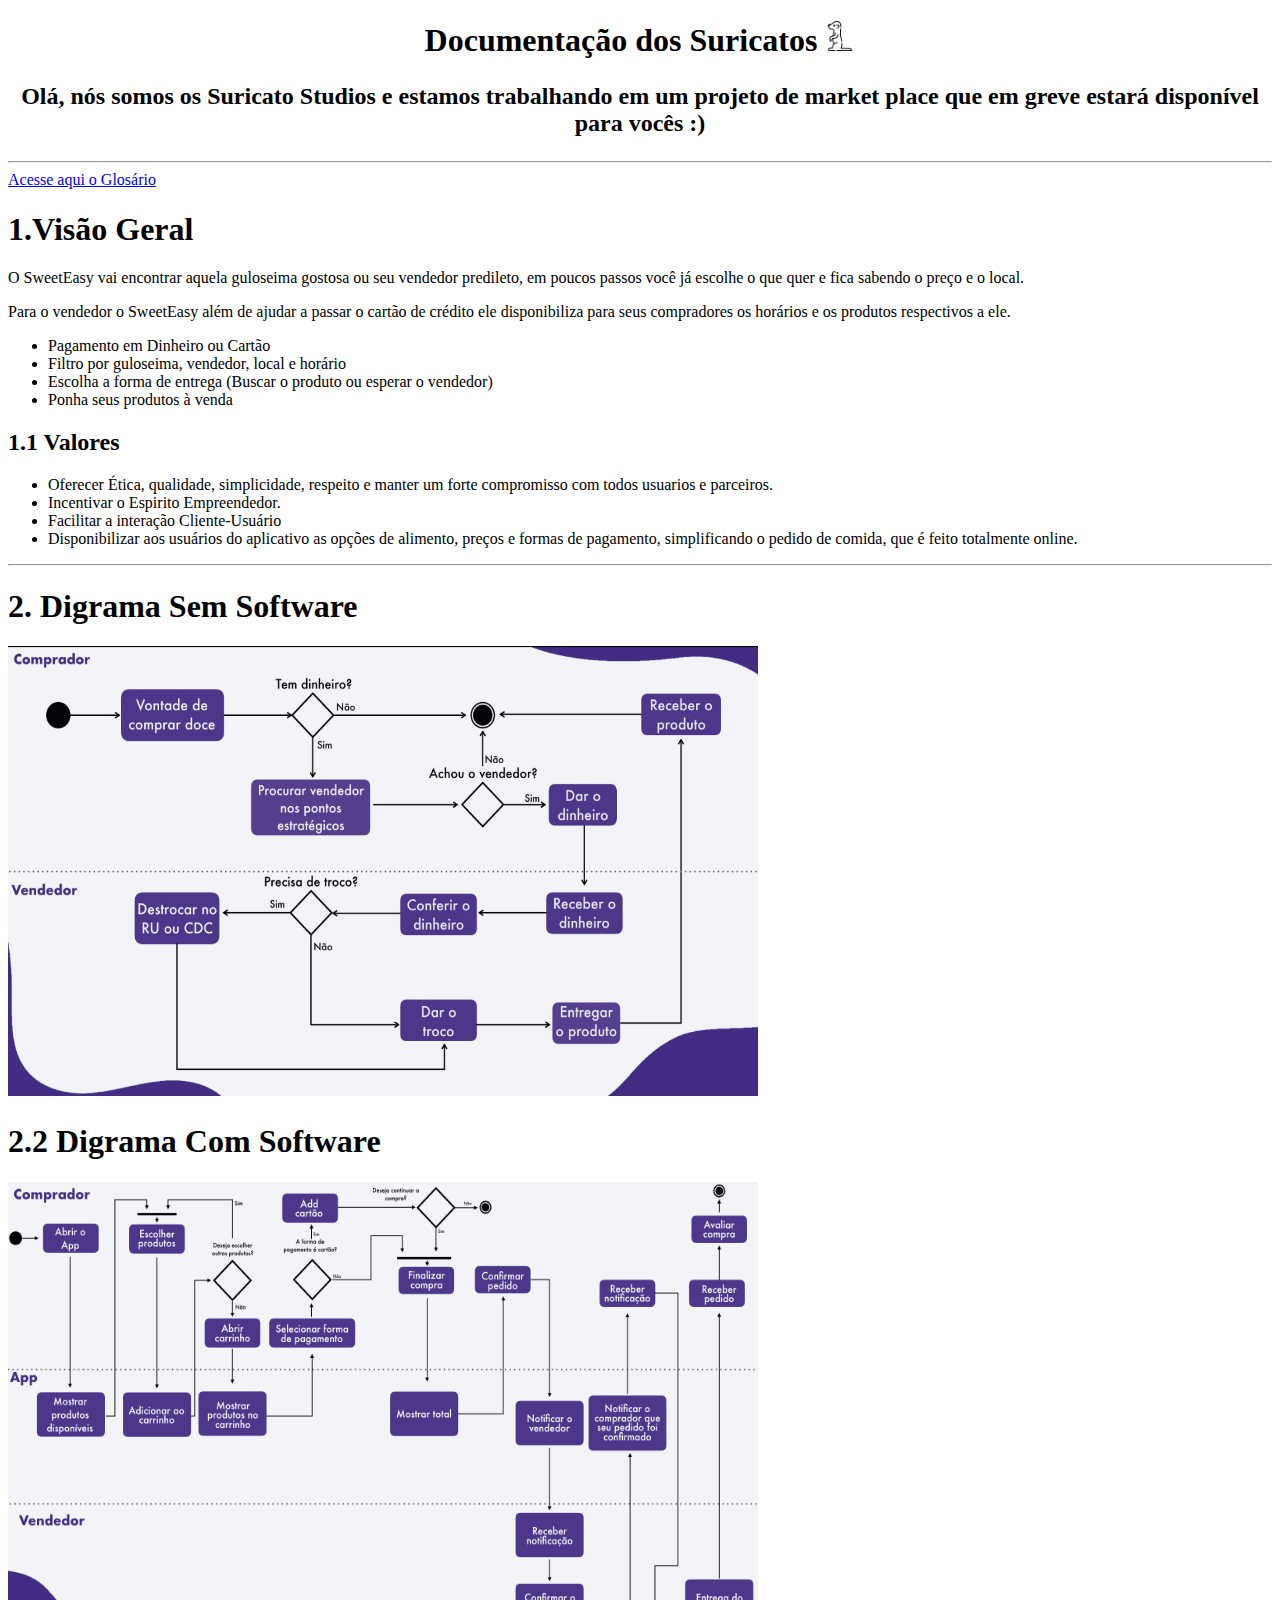
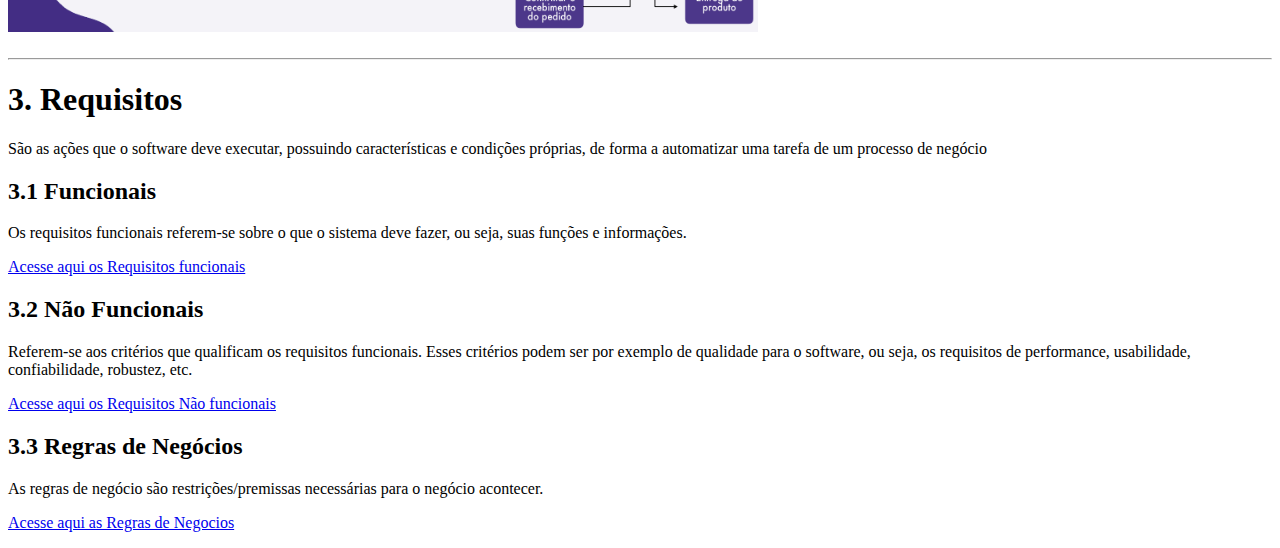
==== documentacao.html @ 5574d0fa "changed text documentacao.html" ====
<!DOCTYPE html>
<html>
<head>
<meta charset="utf-8" />
<title>Documentação</title>
</head>
<body>
	<h1 align="center"> Documentação dos Suricatos
        <img src="images\agr.png" width="30" height="30">
    </h1>
    
    <h2 align="center">
        <p > Olá, nós somos os Suricato Studios e estamos trabalhando em um projeto de market place que em greve estará disponível para vocês :)</p>
    </h2>
    
	<hr>
	<a href="Glosario.html">Acesse aqui o Glosário</a>
	<h1> 1.Visão Geral</h1>
	<p>
	O SweetEasy vai encontrar aquela guloseima gostosa ou seu vendedor predileto, em poucos passos você já escolhe o que quer e fica sabendo o preço e o local.</p>

	<p>Para o vendedor o SweetEasy além de ajudar a passar o cartão de crédito ele  disponibiliza para seus compradores os horários e os produtos respectivos a ele.</p>
	<ul>
		<li>Pagamento em Dinheiro ou Cartão</li>
		<li>Filtro por guloseima, vendedor, local e horário</li>
		<li>Escolha a forma de entrega (Buscar o produto ou esperar o vendedor)</li>
		<li>Ponha seus produtos à venda</li>
	</ul>
	<h2> 1.1 Valores</h2>
	<ul>
		<li>Oferecer Ética, qualidade, simplicidade, respeito e manter um forte compromisso com todos usuarios e parceiros.
		</li>
		<li>Incentivar o Espirito Empreendedor.</li>
		<li>Facilitar a interação Cliente-Usuário</li>

		<li>Disponibilizar aos usuários do aplicativo as opções de alimento, preços e formas de pagamento, simplificando o pedido de comida, que é feito totalmente online.
		</li>

	</ul>
	<hr>
	<h1> 2. Digrama Sem Software</h1>
    <h2 >
        <img src="images\diagrama1.jpeg" width="750" height="450">
    </h2>
	
	<h1> 2.2 Digrama Com Software</h1>
    
    <h2>
        <img src="images\diagrama2.jpeg" width="750" height="450">
    </h2>
	

	<hr>
	<h1> 3. Requisitos</h1>

	<h7>  São as ações que o software deve executar, possuindo características e condições próprias, de forma a automatizar uma tarefa de um processo de negócio </h7>

	<h2>3.1 Funcionais</h2>
	<h7> Os requisitos funcionais referem-se sobre o que o sistema deve fazer, ou seja, suas funções e informações. </h7>
	<p>

	<a href="funcionais.html"> Acesse aqui os Requisitos funcionais</a>


	<h2>3.2 Não Funcionais</h2>
	<h7> Referem-se aos critérios que qualificam os requisitos funcionais. Esses critérios podem ser por exemplo de qualidade para o software, ou seja, os requisitos de performance, usabilidade, confiabilidade, robustez, etc. </h7>
	<p>

	<a href="nãofuncionais.html"> Acesse aqui os Requisitos Não funcionais</a>

	<h2> 3.3 Regras de Negócios</h2>

	<h7>As regras de negócio são restrições/premissas necessárias para o negócio acontecer.</h7>
	<p>
	<a href="regrasdenegocios.html"> Acesse aqui as Regras de Negocios</a>



</body>
</html>
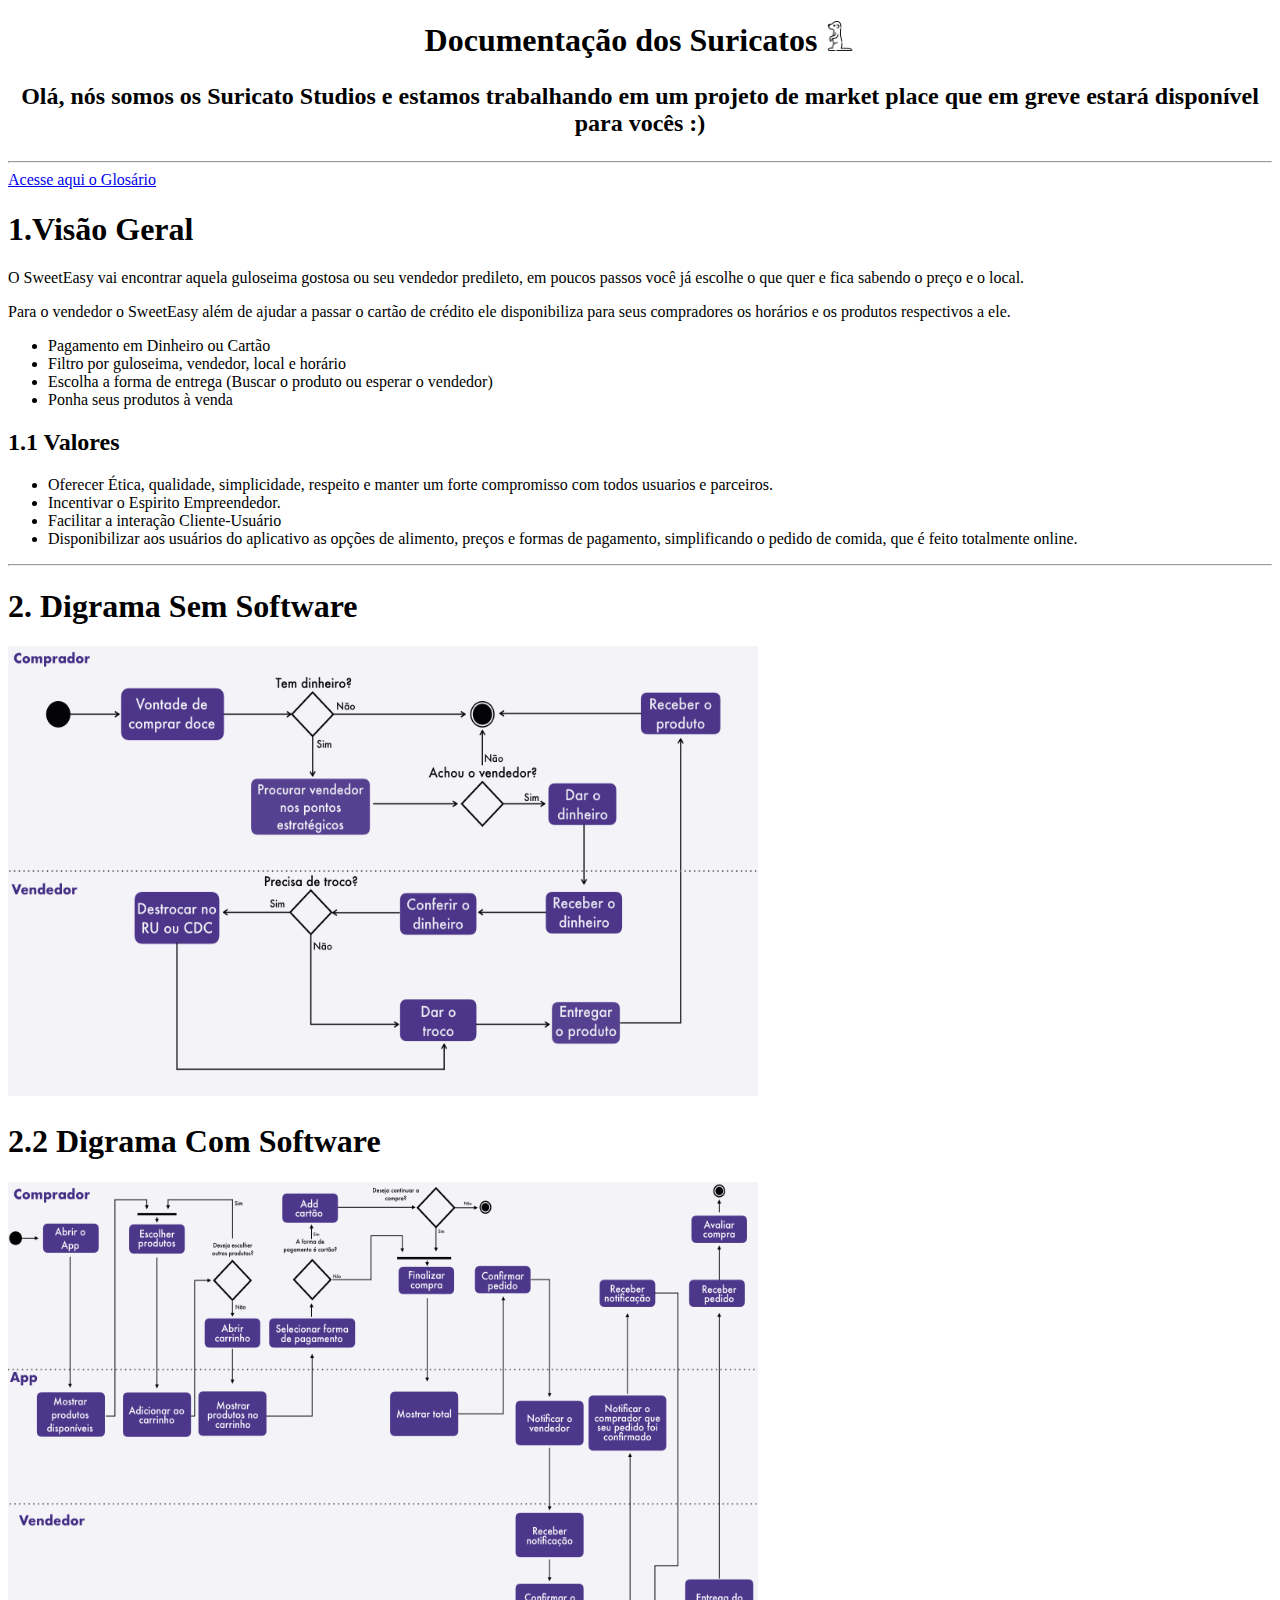
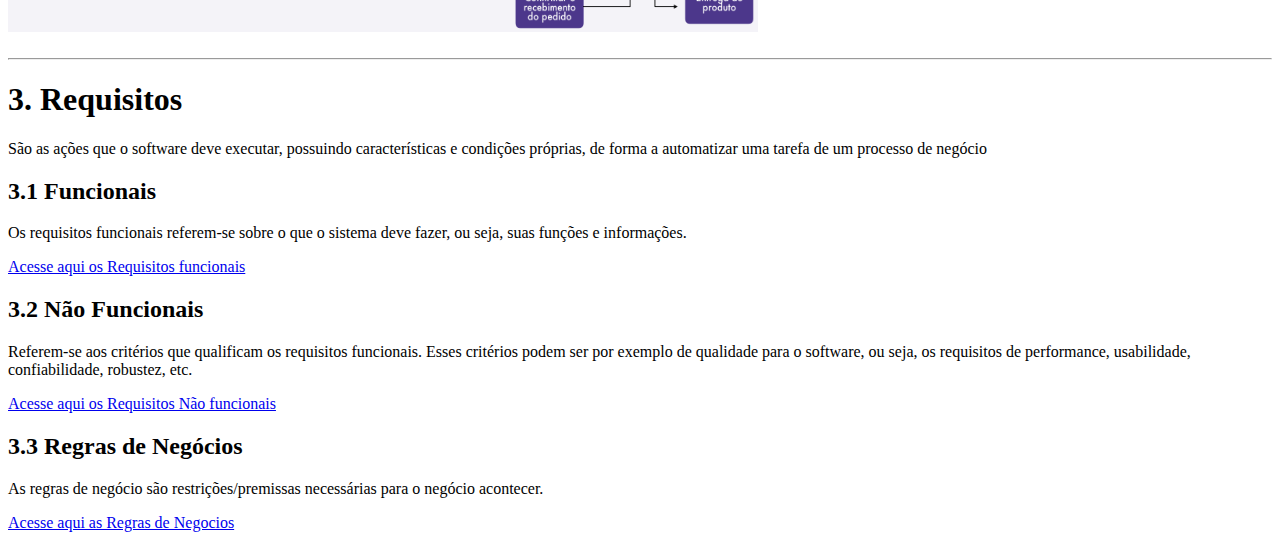
==== commit 630700d0: "Update documentacao.html" ====
--- a/documentacao.html
+++ b/documentacao.html
@@ -14,7 +14,7 @@
     </h2>
     
 	<hr>
-	<a href="Glosario.html">Acesse aqui o Glosário</a>
+	<a href="glossario.html">Acesse aqui o Glosário</a>
 	<h1> 1.Visão Geral</h1>
 	<p>
 	O SweetEasy vai encontrar aquela guloseima gostosa ou seu vendedor predileto, em poucos passos você já escolhe o que quer e fica sabendo o preço e o local.</p>
@@ -66,7 +66,7 @@
 	<h7> Referem-se aos critérios que qualificam os requisitos funcionais. Esses critérios podem ser por exemplo de qualidade para o software, ou seja, os requisitos de performance, usabilidade, confiabilidade, robustez, etc. </h7>
 	<p>
 
-	<a href="nãofuncionais.html"> Acesse aqui os Requisitos Não funcionais</a>
+	<a href="naofuncionais.html"> Acesse aqui os Requisitos Não funcionais</a>
 
 	<h2> 3.3 Regras de Negócios</h2>
 
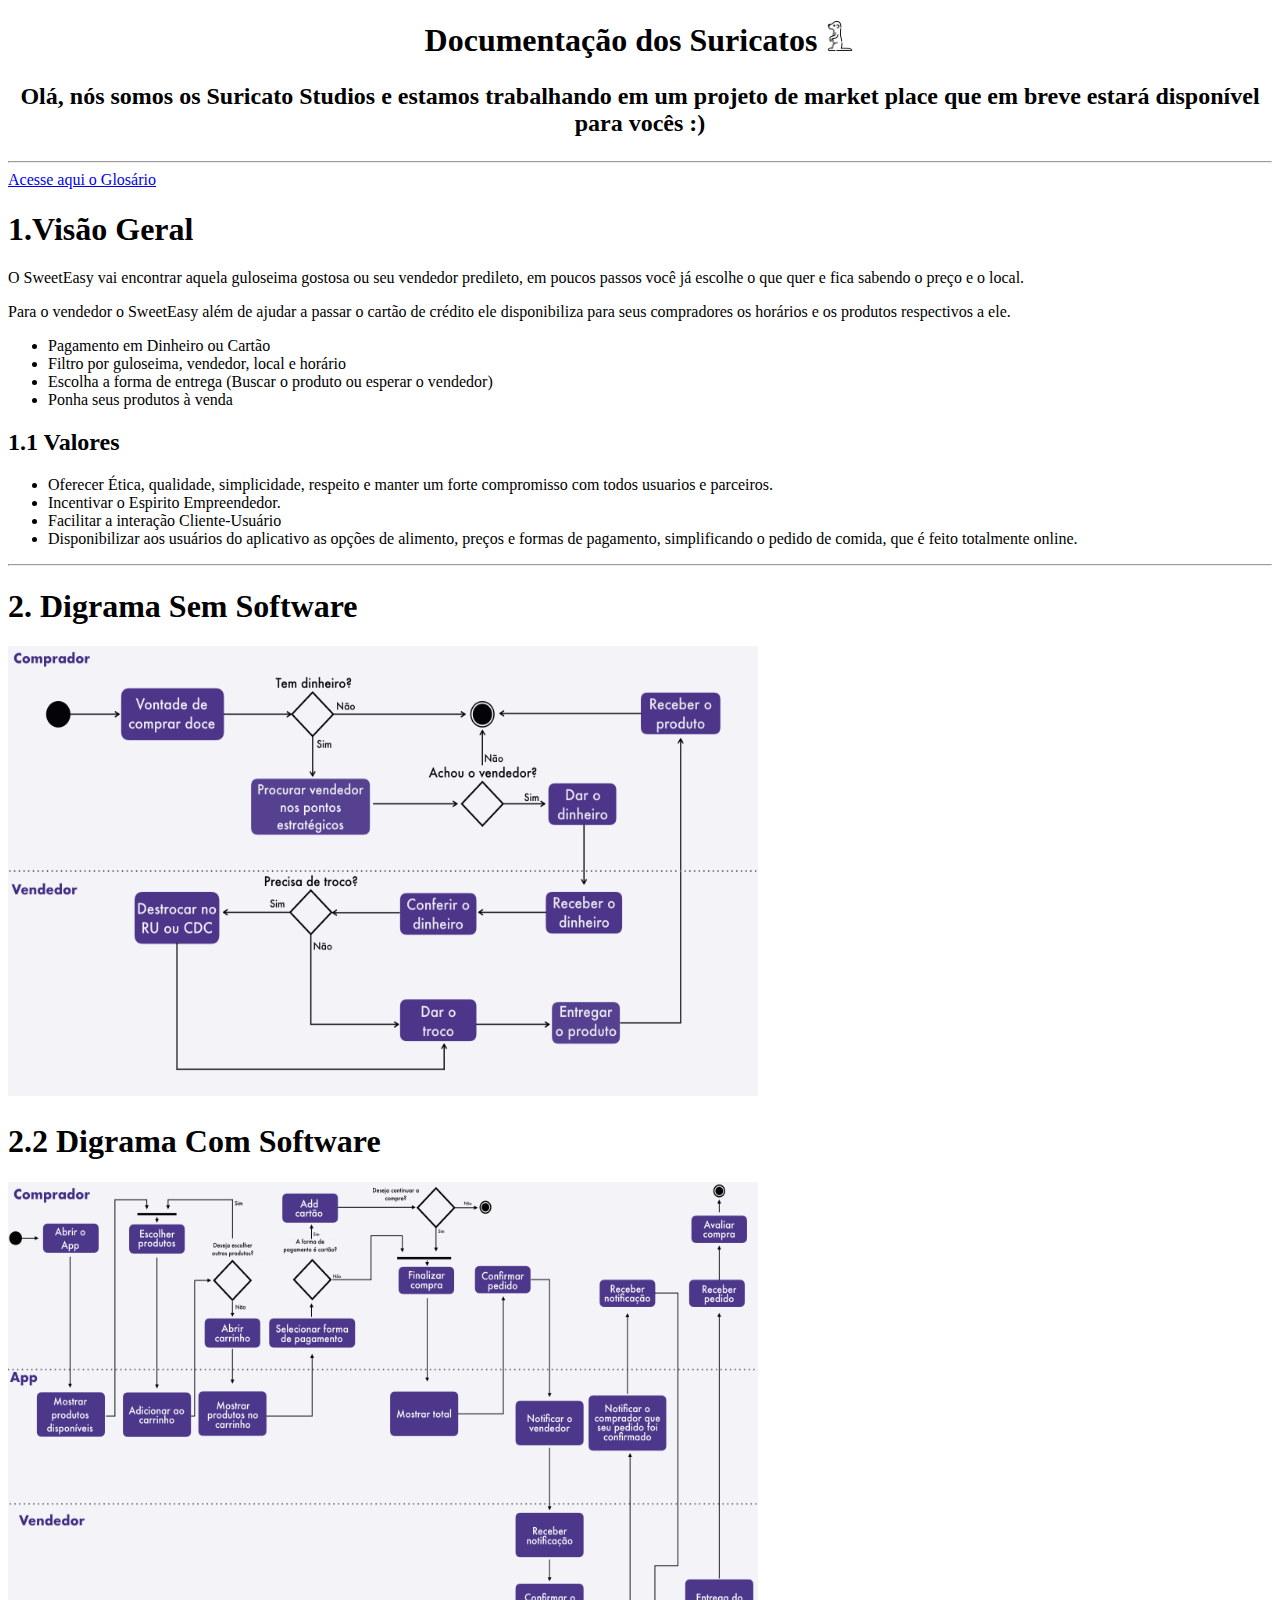
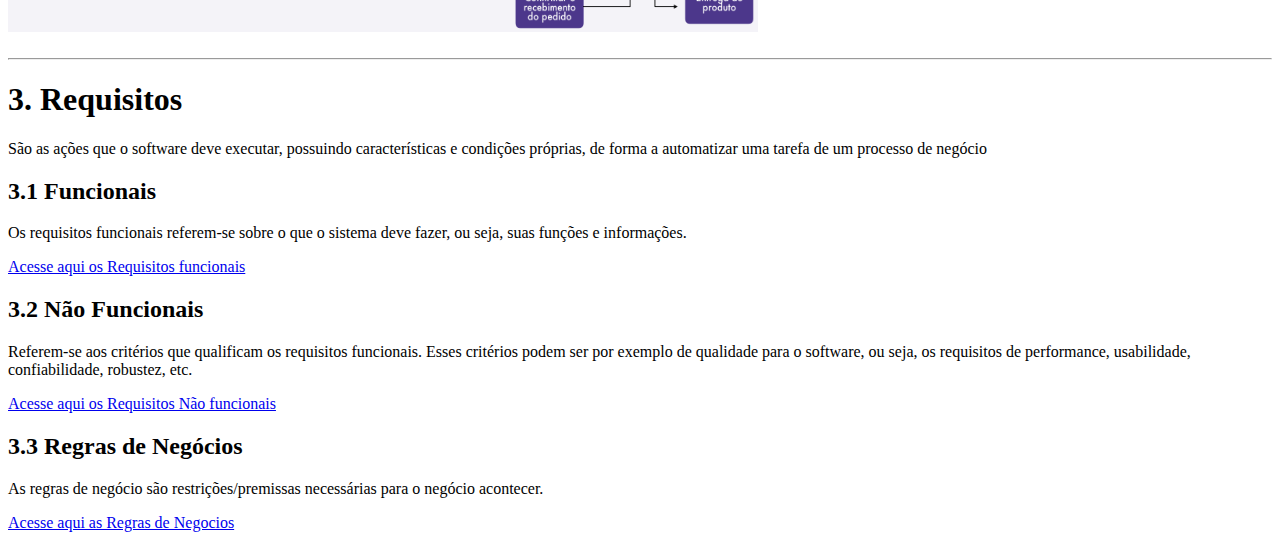
==== commit d154702a: "Update documentacao.html" ====
--- a/documentacao.html
+++ b/documentacao.html
@@ -10,7 +10,7 @@
     </h1>
     
     <h2 align="center">
-        <p > Olá, nós somos os Suricato Studios e estamos trabalhando em um projeto de market place que em greve estará disponível para vocês :)</p>
+        <p > Olá, nós somos os Suricato Studios e estamos trabalhando em um projeto de market place que em breve estará disponível para vocês :)</p>
     </h2>
     
 	<hr>
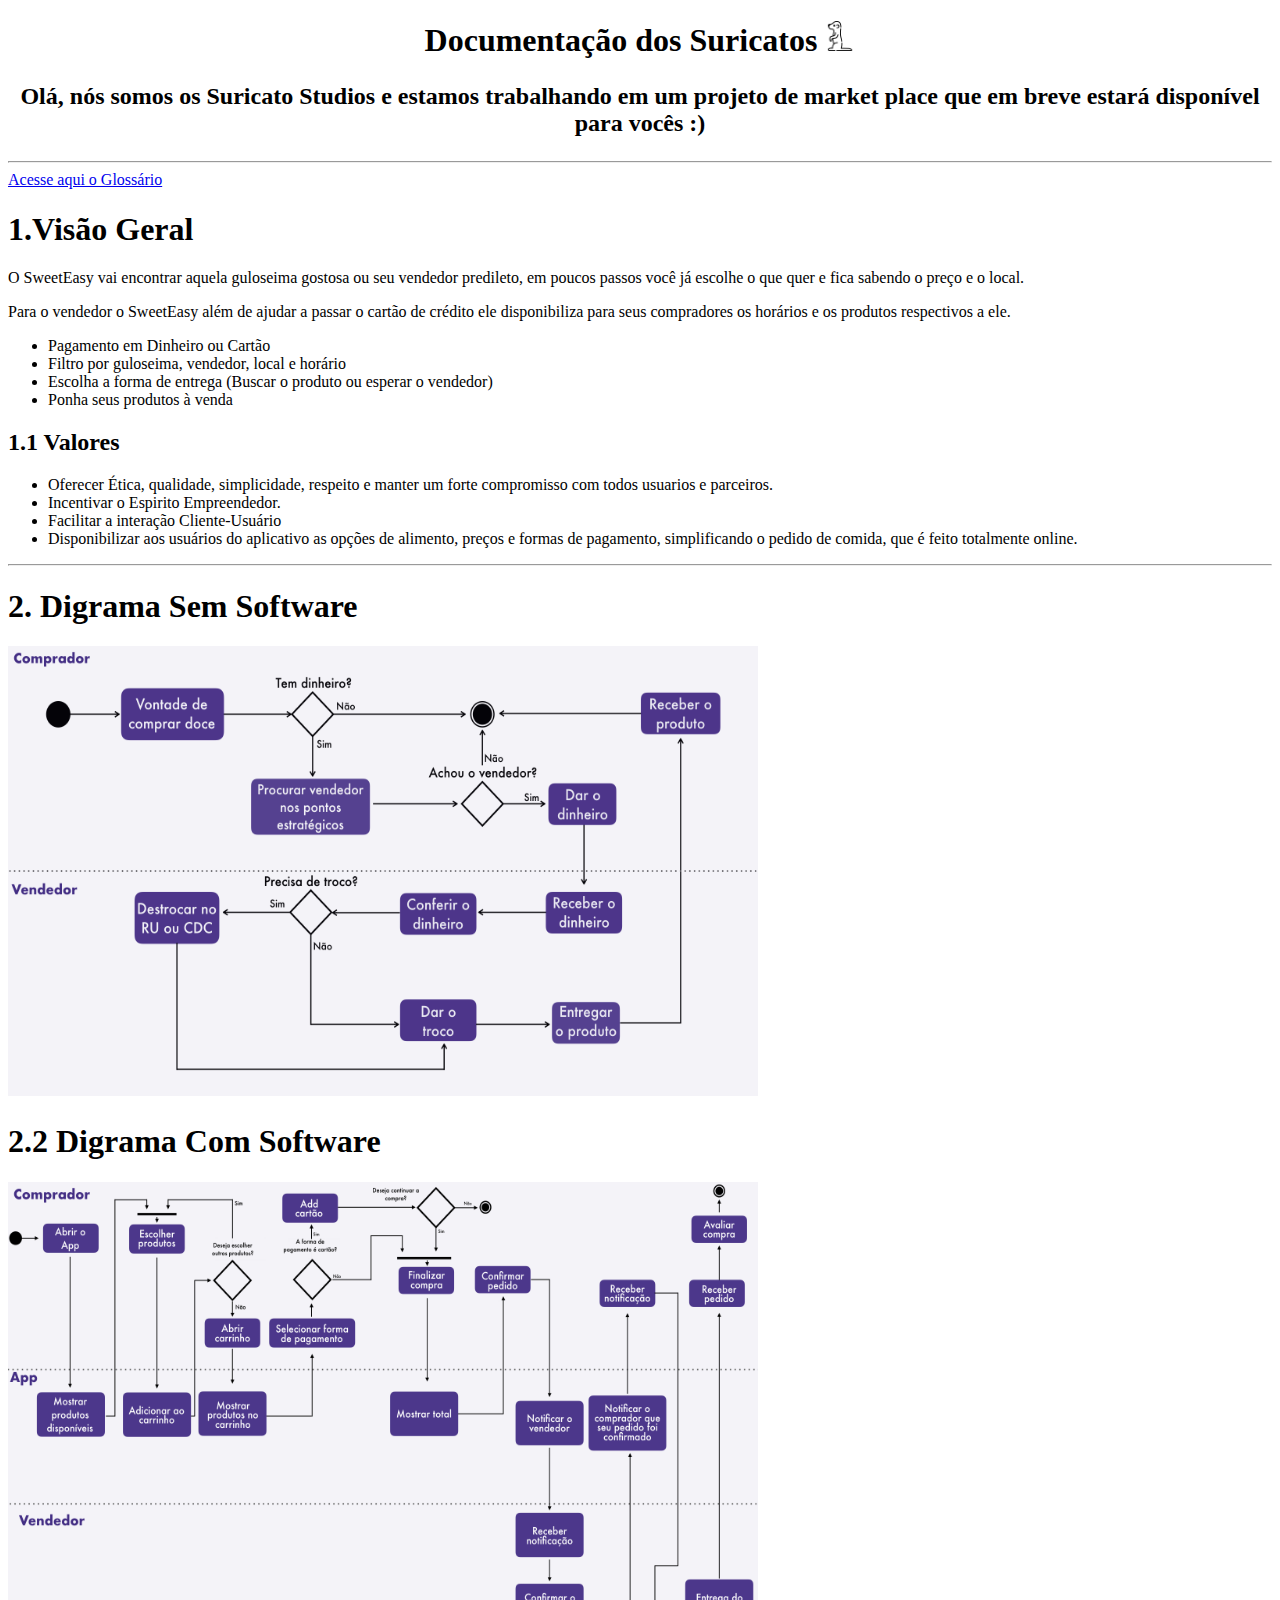
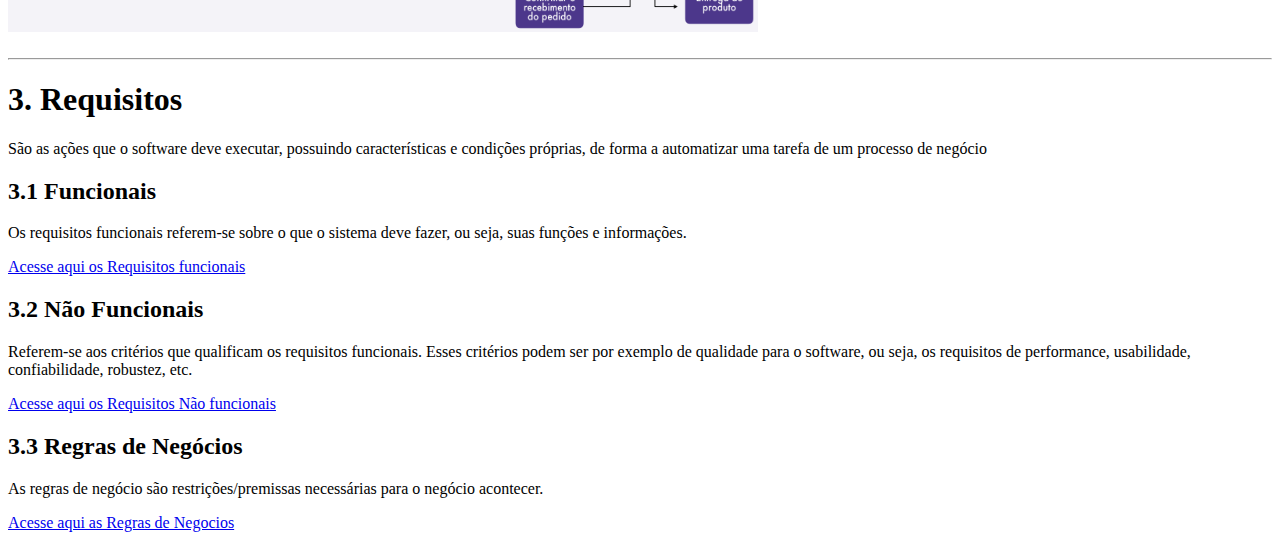
==== commit 98279f00: "glossario" ====
--- a/documentacao.html
+++ b/documentacao.html
@@ -14,7 +14,7 @@
     </h2>
     
 	<hr>
-	<a href="glossario.html">Acesse aqui o Glosário</a>
+	<a href="glossario.html">Acesse aqui o Glossário</a>
 	<h1> 1.Visão Geral</h1>
 	<p>
 	O SweetEasy vai encontrar aquela guloseima gostosa ou seu vendedor predileto, em poucos passos você já escolhe o que quer e fica sabendo o preço e o local.</p>
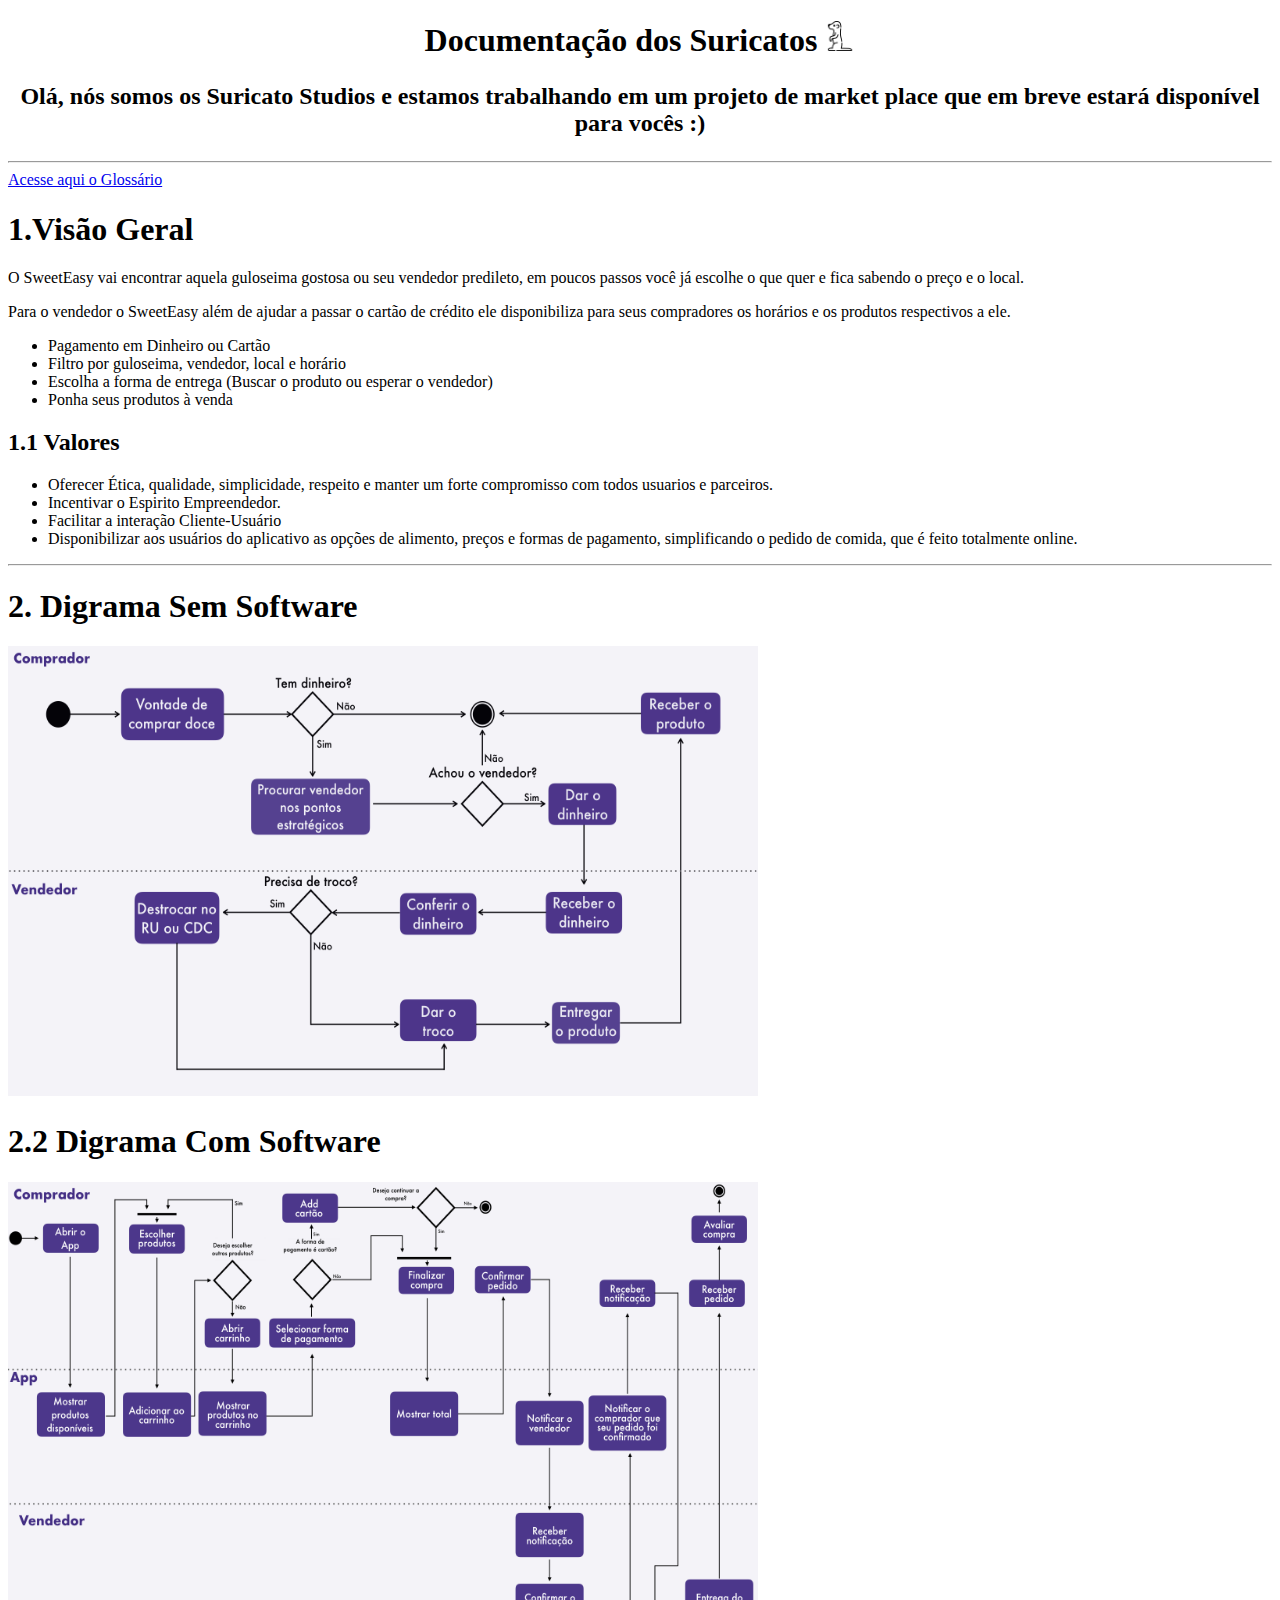
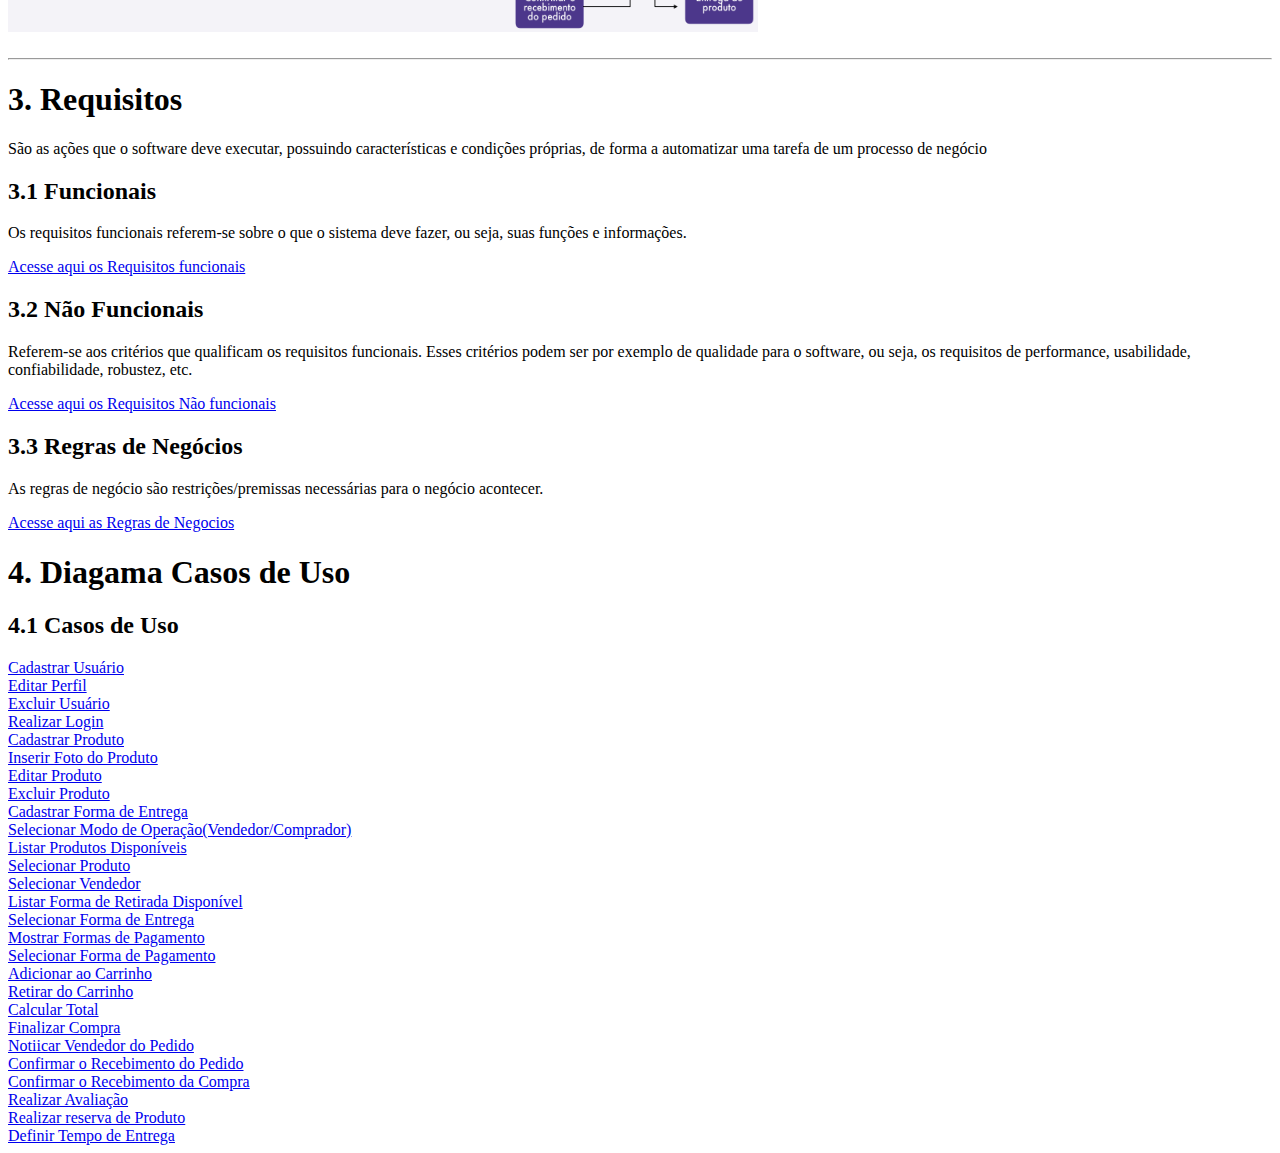
==== commit c2d4dc3c: "Update documentacao.html" ====
--- a/documentacao.html
+++ b/documentacao.html
@@ -74,6 +74,94 @@
 	<p>
 	<a href="regrasdenegocios.html"> Acesse aqui as Regras de Negocios</a>
 
+	<h1> 4. Diagama Casos de Uso</h1>
+
+	<h2> 4.1 Casos de Uso </h2>
+
+	<li>
+		<a href="CadastrarUsuario.html">Cadastrar Usuário</a>
+	</li>
+	<li>
+		<a href="EditarPerfil.html">Editar Perfil</a>
+	</li>
+	<li>
+		<a href="ExcluirUsuário.html">Excluir Usuário</a>
+	</li>
+	<li>
+		<a href="RealizarLogin.html">Realizar Login</a>
+	</li>
+	<li>
+		<a href="CadastrarProduto.html">Cadastrar Produto</a>
+	</li>
+	<li>
+		<a href="FotoProduto.html">Inserir Foto do Produto</a>
+	</li>
+
+	<li>
+		<a href="EditarProduto.html">Editar Produto</a>
+	</li>
+	<li>
+		<a href="ExcluirProduto.html">Excluir Produto</a>
+	</li>
+	<li>
+		<a href="Cadastroformaentrega.html">Cadastrar Forma de Entrega</a>
+	</li>
+	<li>
+		<a href="mododeoperaçao.html">Selecionar Modo de Operação(Vendedor/Comprador)</a>
+	</li>
+	<li>
+		<a href="produtosdisponiveis.html">Listar Produtos Disponíveis</a>
+	</li>
+	<li>
+		<a href="selecionarproduto.html">Selecionar Produto</a>
+	</li>
+	<li>
+		<a href="Selecionarvendedor.html">Selecionar Vendedor</a>
+	</li>
+	<li>
+		<a href="formaretirada.html"> Listar Forma de Retirada Disponível</a>
+	</li>
+	<li>
+		<a href="formaentrega.html">Selecionar Forma de Entrega</a>
+	</li>
+	<li>
+		<a href="formapagamento.html">Mostrar Formas de Pagamento</a>
+	</li>
+	<li>
+		<a href="selecformapagamento.html">Selecionar Forma de Pagamento</a>
+	</li>
+	<li>
+		<a href="addcarrinho.html"> Adicionar ao Carrinho</a>
+	</li>
+	<li>
+		<a href="retiracarrinho.html">Retirar do Carrinho</a>
+	</li>
+	<li>
+		<a href="calculototal.html">Calcular Total</a>
+	</li>
+	<li>
+		<a href="finalizacompra.html">Finalizar Compra</a>
+	</li>
+	<li>
+		<a href="notificavededor.html">Notiicar Vendedor do Pedido</a>
+	</li>
+	<li>
+		<a href="confirmarpedido.html">Confirmar o Recebimento do Pedido</a>
+	</li>
+	<li>
+		<a href="confirmacompra.html">Confirmar o Recebimento da Compra</a>
+	</li>
+	<li>
+		<a href="avaliaçao.html">Realizar Avaliação</a>
+	</li>
+	<li>
+		<a href="reservaproduto.html">Realizar reserva de Produto</a>
+	</li>
+	<li>
+		<a href="timeentrega.html">Definir Tempo de Entrega</a>
+	</li>
+
+
 
 
 </body>
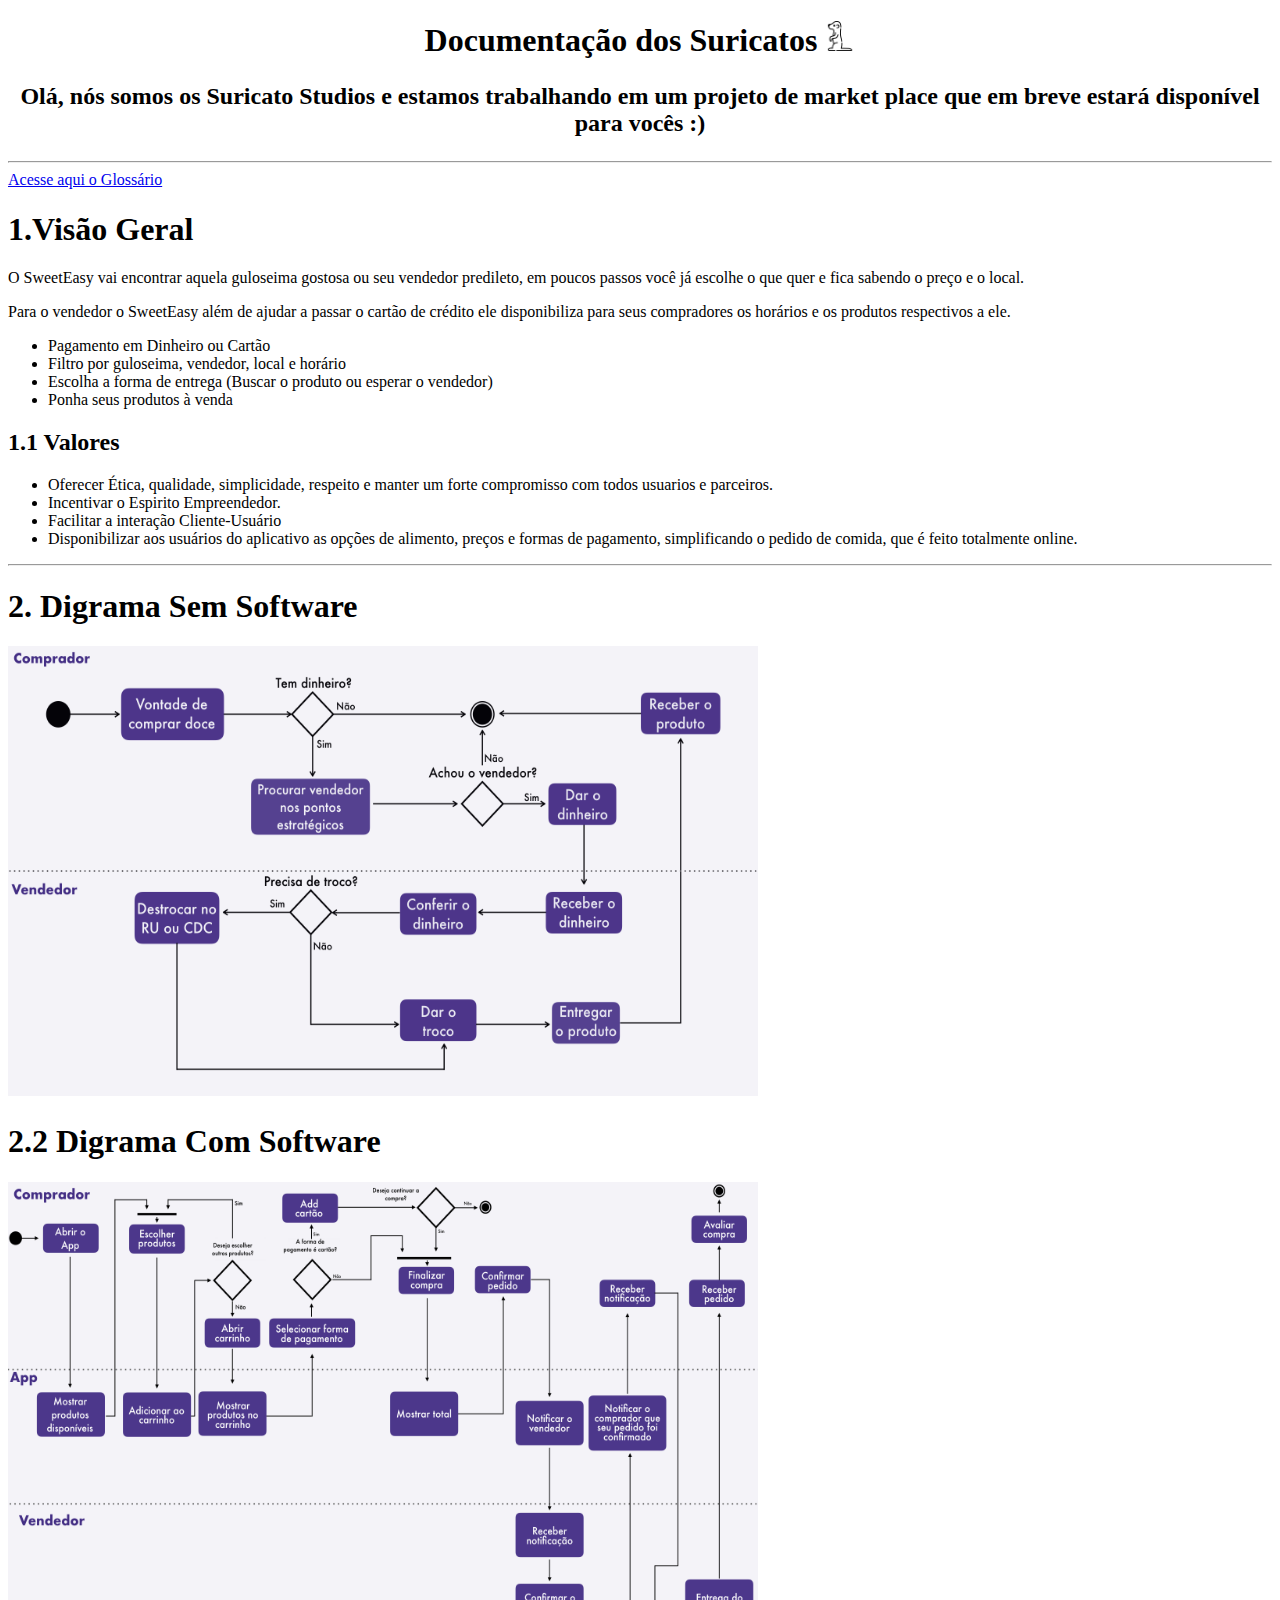
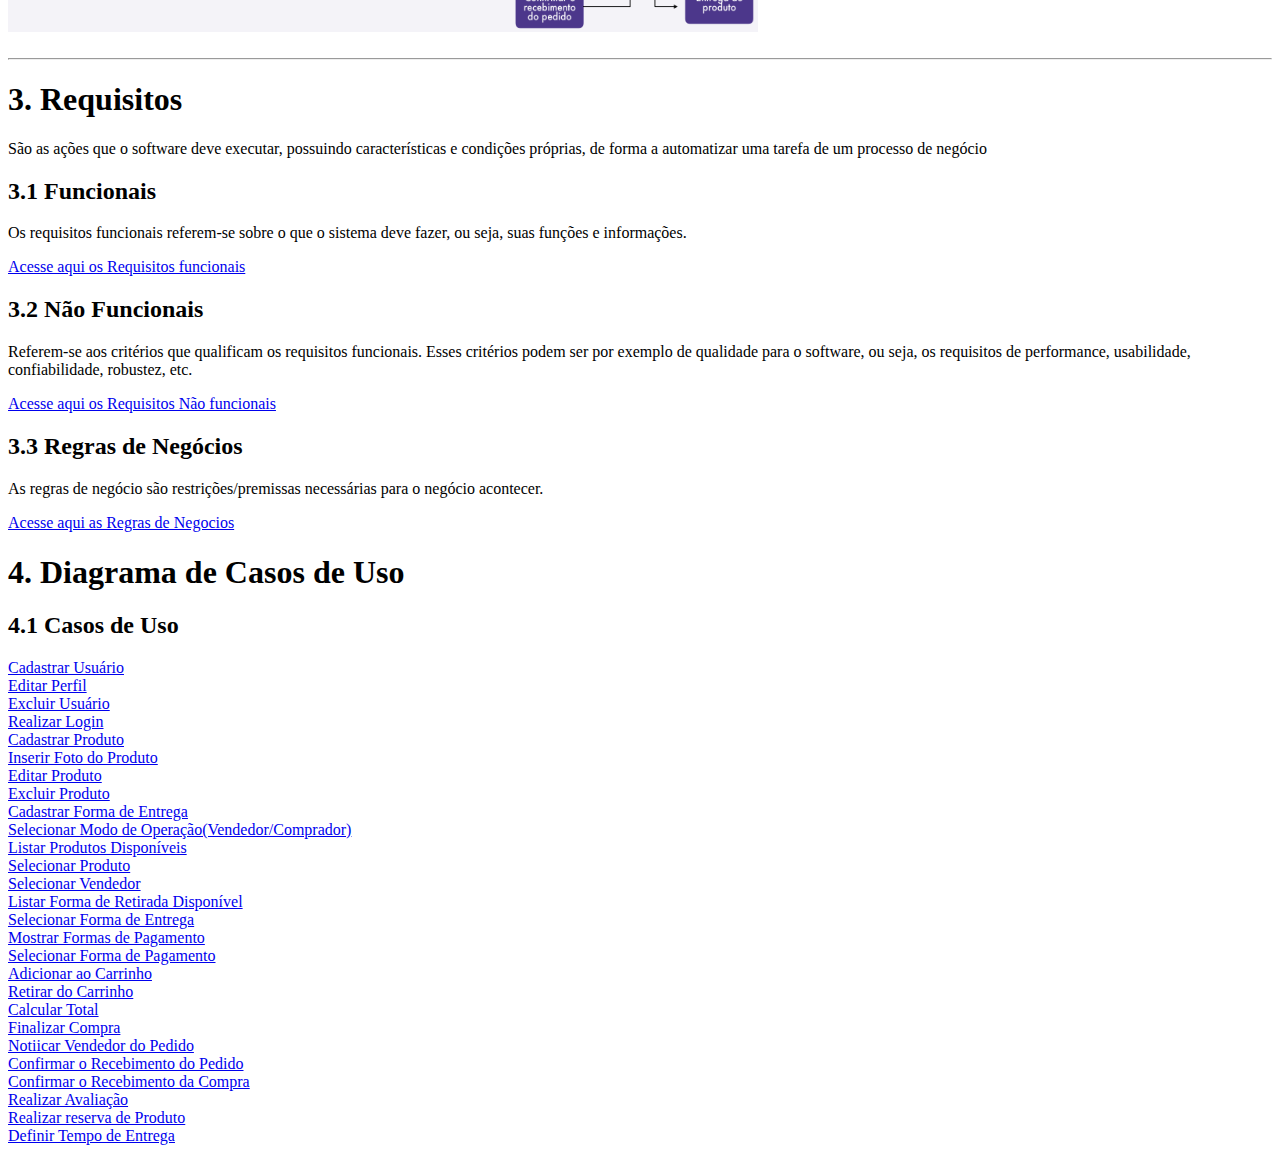
==== commit 19071117: "Update documentacao.html" ====
--- a/documentacao.html
+++ b/documentacao.html
@@ -74,31 +74,31 @@
 	<p>
 	<a href="regrasdenegocios.html"> Acesse aqui as Regras de Negocios</a>
 
-	<h1> 4. Diagama Casos de Uso</h1>
+	<h1> 4. Diagrama de Casos de Uso</h1>
 
 	<h2> 4.1 Casos de Uso </h2>
 
 	<li>
-		<a href="CadastrarUsuario.html">Cadastrar Usuário</a>
+		<a href="uc001.html">Cadastrar Usuário</a>
 	</li>
 	<li>
-		<a href="EditarPerfil.html">Editar Perfil</a>
+		<a href="uc002.html">Editar Perfil</a>
 	</li>
 	<li>
-		<a href="ExcluirUsuário.html">Excluir Usuário</a>
+		<a href="uc003.html">Excluir Usuário</a>
 	</li>
 	<li>
-		<a href="RealizarLogin.html">Realizar Login</a>
+		<a href="uc004.html">Realizar Login</a>
 	</li>
 	<li>
-		<a href="CadastrarProduto.html">Cadastrar Produto</a>
+		<a href="uc005.html">Cadastrar Produto</a>
 	</li>
 	<li>
-		<a href="FotoProduto.html">Inserir Foto do Produto</a>
+		<a href="uc006.html">Inserir Foto do Produto</a>
 	</li>
 
 	<li>
-		<a href="EditarProduto.html">Editar Produto</a>
+		<a href="uc007.html">Editar Produto</a>
 	</li>
 	<li>
 		<a href="ExcluirProduto.html">Excluir Produto</a>
